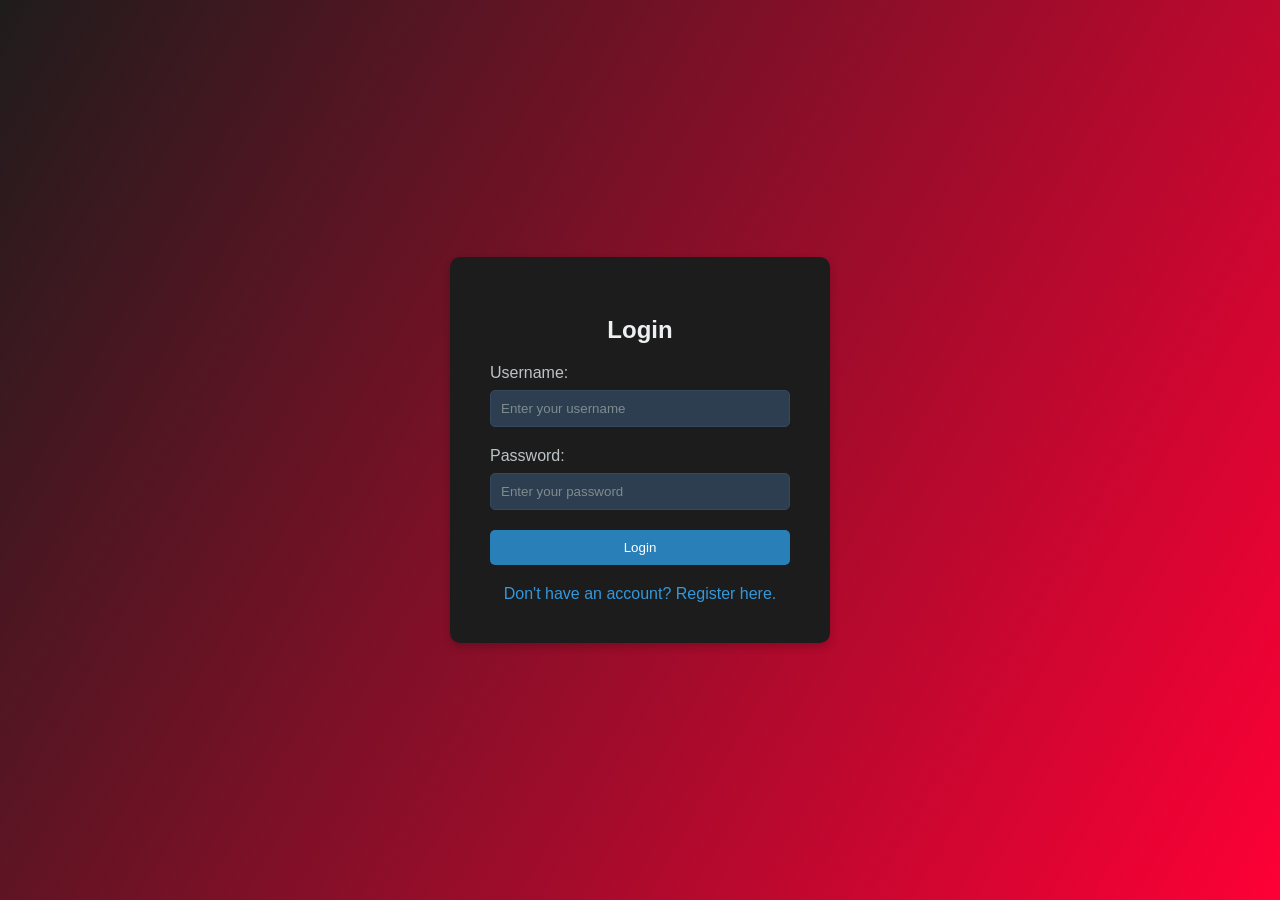
==== ratio_app/templates/login.html @ a11433c9 "css updates" ====
<!DOCTYPE html>
<html lang="en">
<head>
    <meta charset="UTF-8">
    <meta name="viewport" content="width=device-width, initial-scale=1.0">
    <title>Login</title>
    <style>
        body {
            font-family: Arial, sans-serif;
            background: linear-gradient(120deg, #1f1c1c, #fe0036);
            display: flex;
            justify-content: center;
            align-items: center;
            height: 100vh;
            margin: 0;
            color: white;
        }
        .login-container {
            background: #1c1c1c;
            padding: 40px;
            border-radius: 10px;
            box-shadow: 0 4px 8px rgba(0, 0, 0, 0.2);
            text-align: center;
            width: 300px;
        }
        .login-container h2 {
            margin-bottom: 20px;
            color: #ecf0f1;
        }
        .login-container label {
            display: block;
            margin-bottom: 8px;
            text-align: left;
            color: #bdc3c7;
        }
        .login-container input {
            width: 100%;
            padding: 10px;
            margin-bottom: 20px;
            border: 1px solid #34495e;
            border-radius: 5px;
            box-sizing: border-box;
            background: #2c3e50;
            color: white;
        }
        .login-container input::placeholder {
            color: #7f8c8d;
        }
        .login-container button {
            background: #2980b9;
            color: white;
            padding: 10px 20px;
            border: none;
            border-radius: 5px;
            cursor: pointer;
            transition: background 0.3s ease;
            width: 100%;
        }
        .login-container button:hover {
            background: #3498db;
        }
        .login-container a {
            color: #3498db;
            text-decoration: none;
            display: block;
            margin-top: 20px;
        }
        .login-container a:hover {
            text-decoration: underline;
        }
    </style>
</head>
<body>
    <div class="login-container">
        <h2>Login</h2>
        <form method="POST">
            <label for="username">Username:</label>
            <input type="text" id="username" name="username" required placeholder="Enter your username">
            <label for="password">Password:</label>
            <input type="password" id="password" name="password" required placeholder="Enter your password">
            <button type="submit">Login</button>
        </form>
        <a href="{{ url_for('register') }}">Don't have an account? Register here.</a>
    </div>
</body>
</html>
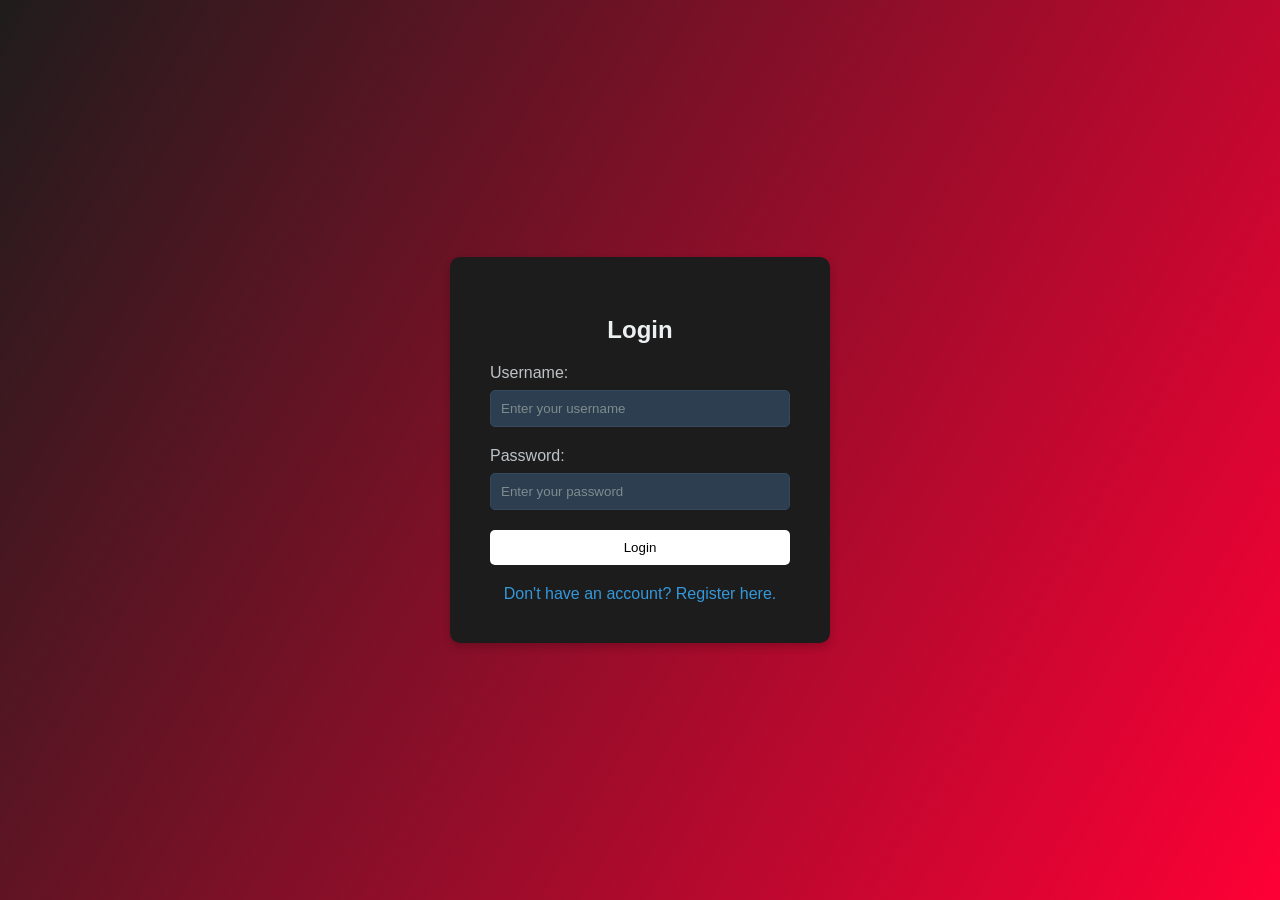
==== commit dbc5eff0: "finalized ratio app" ====
--- a/ratio_app/templates/login.html
+++ b/ratio_app/templates/login.html
@@ -47,8 +47,8 @@
             color: #7f8c8d;
         }
         .login-container button {
-            background: #2980b9;
-            color: white;
+            background: #ffffff;
+            color: rgb(0, 0, 0);
             padding: 10px 20px;
             border: none;
             border-radius: 5px;
@@ -57,7 +57,7 @@
             width: 100%;
         }
         .login-container button:hover {
-            background: #3498db;
+            background: #a8fbb7;
         }
         .login-container a {
             color: #3498db;
